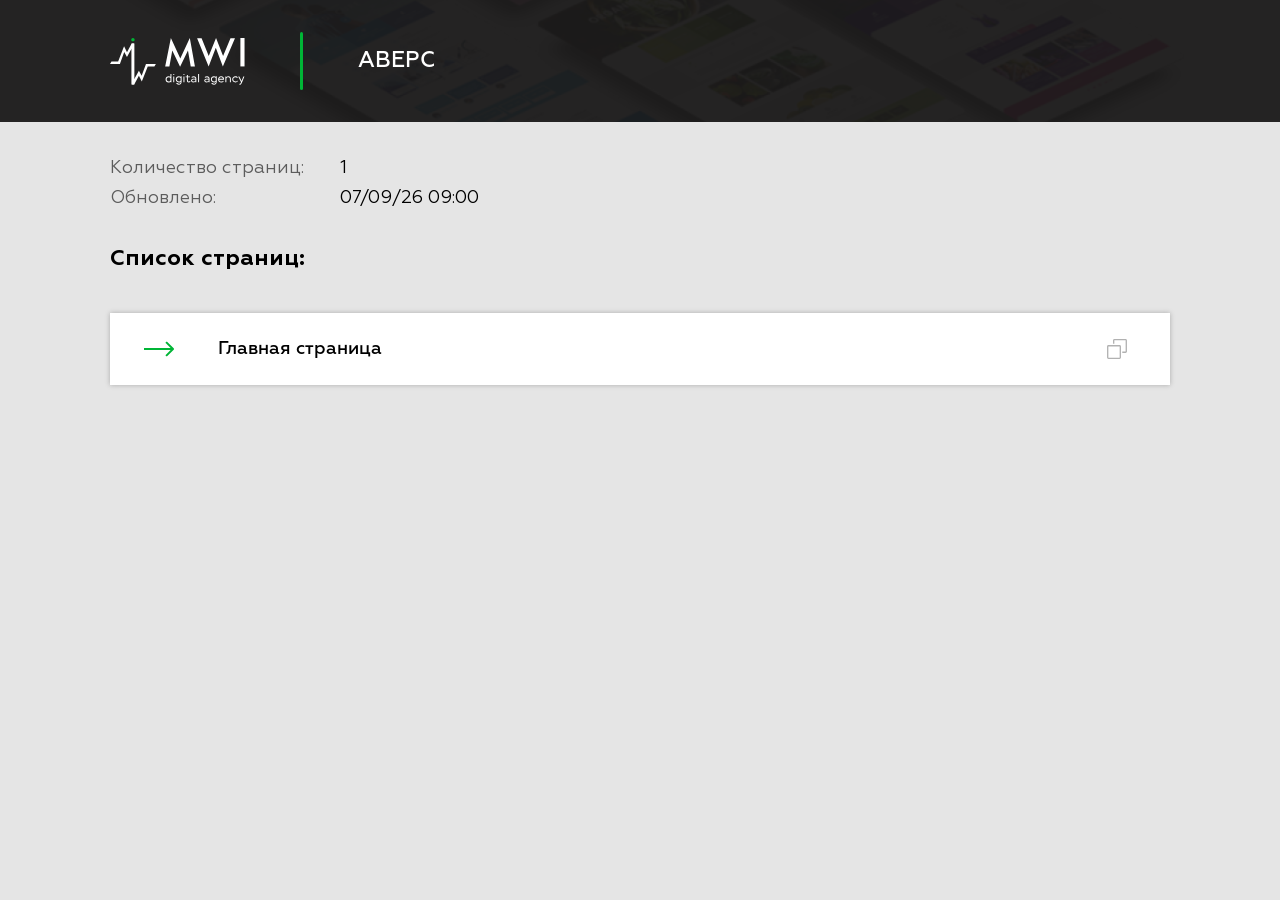
==== index.html @ b21f78b2 "first commit" ====
<!DOCTYPE html>
<html lang="ru">
	<head>
		<meta http-equiv="Content-Type" content="text/html; charset=utf-8">
		<!-- Переключение IE в последнию версию, на случай если в настройках пользователя стоит меньшая -->
		<meta http-equiv="X-UA-Compatible" content="IE=edge">

		<!-- Адаптирование страницы для мобильных устройств -->
		<meta name="viewport" content="width=device-width, initial-scale=1, maximum-scale=1">

		<!-- Запрет распознования номера телефона -->
		<meta name="format-detection" content="telephone=no">
		<meta name="SKYPE_TOOLBAR" content ="SKYPE_TOOLBAR_PARSER_COMPATIBLE">

		<!-- Заголовок страницы -->
		<title>Digital-агентство полного цикла. Создание и продвижение сайтов, SEO-оптимизация и контекстная реклама, а также комплексная поддержка</title>

		<!-- Данное значение часто используют(использовали) поисковые системы -->
		<meta name="description" content="">
		<meta name="keywords" content="">

		<!-- Традиционная иконка сайта, размер 16x16, прозрачность поддерживается. Рекомендуемый формат: .ico или .png -->
		<link rel="shortcut icon" href="/images/favicon.ico">

		<!-- Подключение файлов стилей -->
		<link rel="stylesheet" href="/stubMwi_css/stubMwi.css">
	</head>

	<body>
		<!-- Основная часть -->
		<div class="heade_stub">
			<div class="cont_stub">
				<div class="logo">
					<div>
						<img src="/stubMwi_img/mwiLogo.svg" alt="">
					</div>
				</div>

				<div class="sep"></div>

				<div class="name_stub">АВЕРС</div>
			</div>
		</div>


		<section class="section_stub">
			<div class="cont_stub">
				<div class="info">
					<div class="line">
						<div class="desc">Количество страниц:</div>

						<div class="val">1</div>
					</div>

					<div class="line">
						<div class="desc">Обновлено:</div>

						<div class="val">07/09/26 09:00</div>
					</div>
				</div>

				<div class="title">Список страниц:</div>

				<div class="pages">
					<a href="/main.html" class="page tooltip">
						Главная страница

						<button type="button" class="copy" data-href-link="https://ivanlayout.github.io/main.html"></button>

						<span class="tooltip_text">Ссылка скопирована</span>
					</a>
				</div>
			</div>
		</section>
		<!-- End Основная часть -->


		<!-- Подключение javascript файлов -->
		<script src="https:/code.jquery.com/jquery-3.5.1.min.js" integrity="sha256-9/aliU8dGd2tb6OSsuzixeV4y/faTqgFtohetphbbj0=" crossorigin="anonymous"></script>

		<script>
			$(function(){
				$('body').on('click', '.pages .page .copy', function(e) {
					e.preventDefault()
					$(this).parent().addClass('show')
					let value = $(this).data('href-link')

					let $temp = $("<input>")

					$("body").append($temp)

					$temp.val(value).select()

					document.execCommand("copy")

					$temp.remove()

					setTimeout(function(){
						$('.pages .page').removeClass('show')
					}, 1000)
				})
			})
		</script>
	</body>
</html>
---- stubMwi_css/stubMwi.css ----
@font-face
{
    font-family: 'Geometria';
    font-weight: normal;
    font-style: normal;

    font-display: swap;
    src: url('../stubMwi_fonts/Geometria.woff') format('woff'),
    url('../stubMwi_fonts/Geometria.ttf') format('truetype');
}

@font-face
{
    font-family: 'Geometria';
    font-weight: 500;
    font-style: normal;

    font-display: swap;
    src: url('../stubMwi_fonts/Geometria-Medium.woff') format('woff'),
    url('../stubMwi_fonts/Geometria-Medium.ttf') format('truetype');
}

@font-face
{
    font-family: 'Geometria';
    font-weight: 700;
    font-style: normal;

    font-display: swap;
    src: url('../stubMwi_fonts/Geometria-Bold.woff') format('woff'),
    url('../stubMwi_fonts/Geometria-Bold.ttf') format('truetype');
}


*
{
    box-sizing: border-box;
    margin: 0;
    padding: 0;
}

*:before,
*:after
{
    box-sizing: border-box;
}

img
{
    border: none;
}

textarea
{
    overflow: auto;
}

input,
textarea,
input:active,
textarea:active
{
    -webkit-border-radius: 0;
            border-radius: 0;
         outline: none transparent !important;
    box-shadow: none;

    -webkit-appearance: none;
            appearance: none;
    -moz-outline: none !important;
}

input[type=submit],
button[type=submit],
input[type=reset],
button[type=reset]
{
    -webkit-border-radius: 0;

    -webkit-appearance: none;
}

:focus
{
    outline: none;
}

:hover,
:active
{
    -webkit-tap-highlight-color: rgba(0,0,0,0);
    -webkit-touch-callout: none;
}


::-ms-clear
{
    display: none;
}



/*---------------
    Main styles
---------------*/
html
{
    background: #e5e5e5;

    -webkit-font-smoothing: antialiased;
    -moz-osx-font-smoothing: grayscale;
        -ms-text-size-adjust: 100%;
    -webkit-text-size-adjust: 100%;
}


body
{
    color: #000;
    font: 18px/23px 'Geometria';

    -webkit-tap-highlight-color: transparent;
    -webkit-touch-callout: none;
    -webkit-overflow-scrolling: touch;
    text-rendering: optimizeLegibility;
    text-decoration-skip: objects;
}

.cont_stub
{
    width: 100%;
    max-width: 1090px;
    margin: 0 auto;
    padding: 0 15px;
}


.heade_stub
{
    position: relative;

    padding: 32px 0;

    background: url(../stubMwi_img/bg_headStub.jpg) 50%/cover no-repeat;
}

.heade_stub:before
{
    position: absolute;
    top: 0;
    left: 0;

    width: 100%;
    height: 100%;

    content: '';

    background: rgba(28, 27, 27, .96);
}

.heade_stub .cont_stub
{
    position: relative;

    display: flex;

    justify-content: flex-start;
    align-items: center;
    align-content: center;
    flex-wrap: nowrap;
}

.heade_stub .logo
{
    flex-shrink: 0;
}

.heade_stub .logo a,
.heade_stub .logo img
{
    display: block;

    max-width: 100%;
}

.heade_stub .sep
{
    width: 3px;
    height: 58px;
    margin: 0 55px;

    border-radius: 50px;
    background: #00b536;

    flex-shrink: 0;
}

.heade_stub .name_stub
{
    color: #fff;
    font-size: 22px;
    font-weight: 500;
    line-height: normal;
}


.section_stub
{
    padding: 35px 0;
}

.section_stub .title
{
    font-size: 22px;
    font-weight: 700;
    line-height: 28px;
}

.section_stub .info
{
    margin-bottom: 35px;
}

.section_stub .info .line
{
    display: flex;

    justify-content: flex-start;
    align-items: flex-start;
    align-content: flex-start;
    flex-wrap: nowrap;
}

.section_stub .info .line + .line
{
    margin-top: 7px;
}

.section_stub .info .desc
{
    color: rgba(0,0,0,.6);

    width: 210px;
}

.section_stub .info .val
{
    width: calc(100% - 230px);
    margin-left: 20px;
}

.pages
{
    margin-top: 40px;
}

.pages .page
{
    color: #000;
    font-weight: 500;

    position: relative;

    display: block;
    display: flex;

    min-height: 72px;
    padding: 10px 80px 10px 108px;

    transition: .4s linear;
    text-decoration: none;

    background: #fff;
    box-shadow: 0 0 5px rgba(0, 0, 0, .25);

    justify-content: flex-start;
    align-items: center;
    align-content: center;
    flex-wrap: wrap;
}

.pages .page:hover
{
    color: #00b536;
}

.pages .page + .page
{
    margin-top: 15px;
}

.pages .page:before
{
    position: absolute;
    top: 50%;
    left: 34px;

    width: 30px;
    height: 16px;
    margin-top: -8px;

    content: '';
    transition: .4s linear;

    background: url(../stubMwi_img/arrow_stub.svg) 0 0 no-repeat;
}

.pages .page:hover:before
{
    left: 60px;
}

.pages .page .copy
{
    position: absolute;
    top: 50%;
    right: 43px;

    display: block;

    width: 20px;
    height: 20px;
    margin-top: -10px;

    cursor: pointer;
    transition: .2s linear;

    opacity: .3;
    border: none;
    background: url(../stubMwi_img/copy_stub.svg) 0 0 no-repeat;
}

.pages .page .copy:hover
{
    opacity: 1;
}

.pages .page .tooltip_text
{
    color: #000;
    font-size: 14px;
    line-height: 18px;

    position: absolute;
    z-index: 99;
    right: 0;
    bottom: calc(100% + 12px);

    display: block;
    visibility: hidden;

    width: 200px;
    padding: 15px 20px;

    transition: .2s linear;
    text-align: center;
    pointer-events: none;

    opacity: 0;
    background: #fff;
    box-shadow: 0 0 5px rgba(0,0,0,.25);
}

.pages .page .tooltip_text:before
{
    position: absolute;
    z-index: 1;
    right: 48px;
    bottom: -7px;

    display: block;

    width: 14px;
    height: 14px;

    content: '';
    transform: rotate(45deg);

    background: #fff;
    box-shadow: 0 0 5px rgba(0,0,0,.25);
}

.pages .page .tooltip_text:after
{
    position: absolute;
    z-index: 2;
    bottom: 0;
    left: 0;

    display: block;

    width: 100%;
    height: 15px;

    content: '';

    background: #fff;
}

.pages .page.show .tooltip_text
{
    visibility: visible;

    opacity: 1;
}


@media (max-width: 767px)
{
    body
    {
        font-size: 16px;
        line-height: 20px;
    }


    .heade_stub
    {
        padding: 15px 0;
    }

    .heade_stub .logo
    {
        width: 100px;
    }

    .heade_stub .sep
    {
        margin: 0 20px;
    }

    .heade_stub .name_stub
    {
        font-size: 18px;
    }


    .section_stub .info .desc
    {
        width: 190px;
    }

    .section_stub .info .val
    {
        width: calc(100% - 210px);
        margin-left: 20px;
    }


    .pages .page
    {
        padding-right: 50px;
        padding-left: 70px;
    }

    .pages .page:before
    {
        left: 15px;
    }

    .pages .page:hover:before
    {
        left: 30px;
    }

    .pages .page .copy
    {
        right: 15px;
    }

    .pages .page .tooltip_text:before
    {
        right: 18px;
    }
}


@media (max-width: 479px)
{
    body
    {
        font-size: 14px;
        line-height: 18px;
    }


    .heade_stub
    {
        padding: 10px 0;
    }

    .heade_stub .cont_stub
    {
        flex-wrap: wrap;
    }

    .heade_stub .logo
    {
        margin: 0 auto;
    }

    .heade_stub .sep
    {
        display: none;
    }

    .heade_stub .name_stub
    {
        font-size: 16px;

        width: 100%;
        margin-top: 20px;

        text-align: center;
    }


    .section_stub .info .desc
    {
        width: auto;
    }

    .section_stub .info .val
    {
        width: auto;
    }


    .pages .page
    {
        min-height: 60px;
    }
}
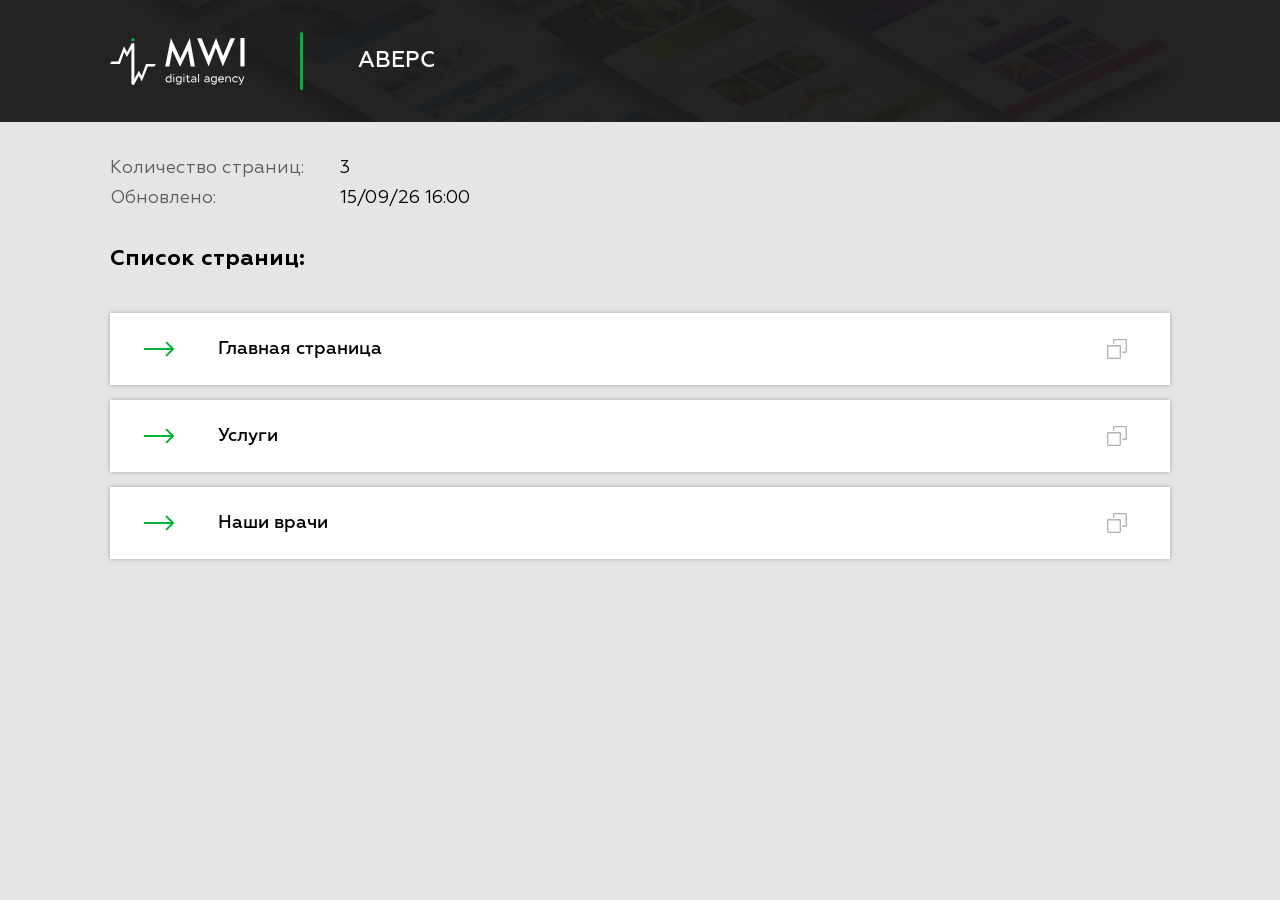
==== commit 7d5653eb: "index page" ====
--- a/index.html
+++ b/index.html
@@ -20,10 +20,10 @@
 		<meta name="keywords" content="">
 
 		<!-- Традиционная иконка сайта, размер 16x16, прозрачность поддерживается. Рекомендуемый формат: .ico или .png -->
-		<link rel="shortcut icon" href="/images/favicon.ico">
+		<link rel="shortcut icon" href="https://ivanlayout.github.io/avers-vet/images/favicon.ico">
 
 		<!-- Подключение файлов стилей -->
-		<link rel="stylesheet" href="/stubMwi_css/stubMwi.css">
+		<link rel="stylesheet" href="https://ivanlayout.github.io/avers-vet/stubMwi_css/stubMwi.css">
 	</head>
 
 	<body>
@@ -32,7 +32,7 @@
 			<div class="cont_stub">
 				<div class="logo">
 					<div>
-						<img src="/stubMwi_img/mwiLogo.svg" alt="">
+						<img src="https://ivanlayout.github.io/avers-vet/stubMwi_img/mwiLogo.svg" alt="">
 					</div>
 				</div>
 
@@ -49,23 +49,37 @@
 					<div class="line">
 						<div class="desc">Количество страниц:</div>
 
-						<div class="val">1</div>
+						<div class="val">3</div>
 					</div>
 
 					<div class="line">
 						<div class="desc">Обновлено:</div>
 
-						<div class="val">07/09/26 09:00</div>
+						<div class="val">15/09/26 16:00</div>
 					</div>
 				</div>
 
 				<div class="title">Список страниц:</div>
 
 				<div class="pages">
-					<a href="/main.html" class="page tooltip">
+					<a href="https://ivanlayout.github.io/avers-vet/main.html" class="page tooltip">
 						Главная страница
 
-						<button type="button" class="copy" data-href-link="https://ivanlayout.github.io/main.html"></button>
+						<button type="button" class="copy" data-href-link="https://ivanlayout.github.io/avers-vet/main.html"></button>
+
+						<span class="tooltip_text">Ссылка скопирована</span>
+					</a>
+					<a href="https://ivanlayout.github.io/avers-vet/services.html" class="page tooltip">
+						Услуги
+
+						<button type="button" class="copy" data-href-link="https://ivanlayout.github.io/avers-vet/services.html"></button>
+
+						<span class="tooltip_text">Ссылка скопирована</span>
+					</a>
+					<a href="https://ivanlayout.github.io/avers-vet/doctors.html" class="page tooltip">
+						Наши врачи
+
+						<button type="button" class="copy" data-href-link="https://ivanlayout.github.io/avers-vet/doctors.html"></button>
 
 						<span class="tooltip_text">Ссылка скопирована</span>
 					</a>
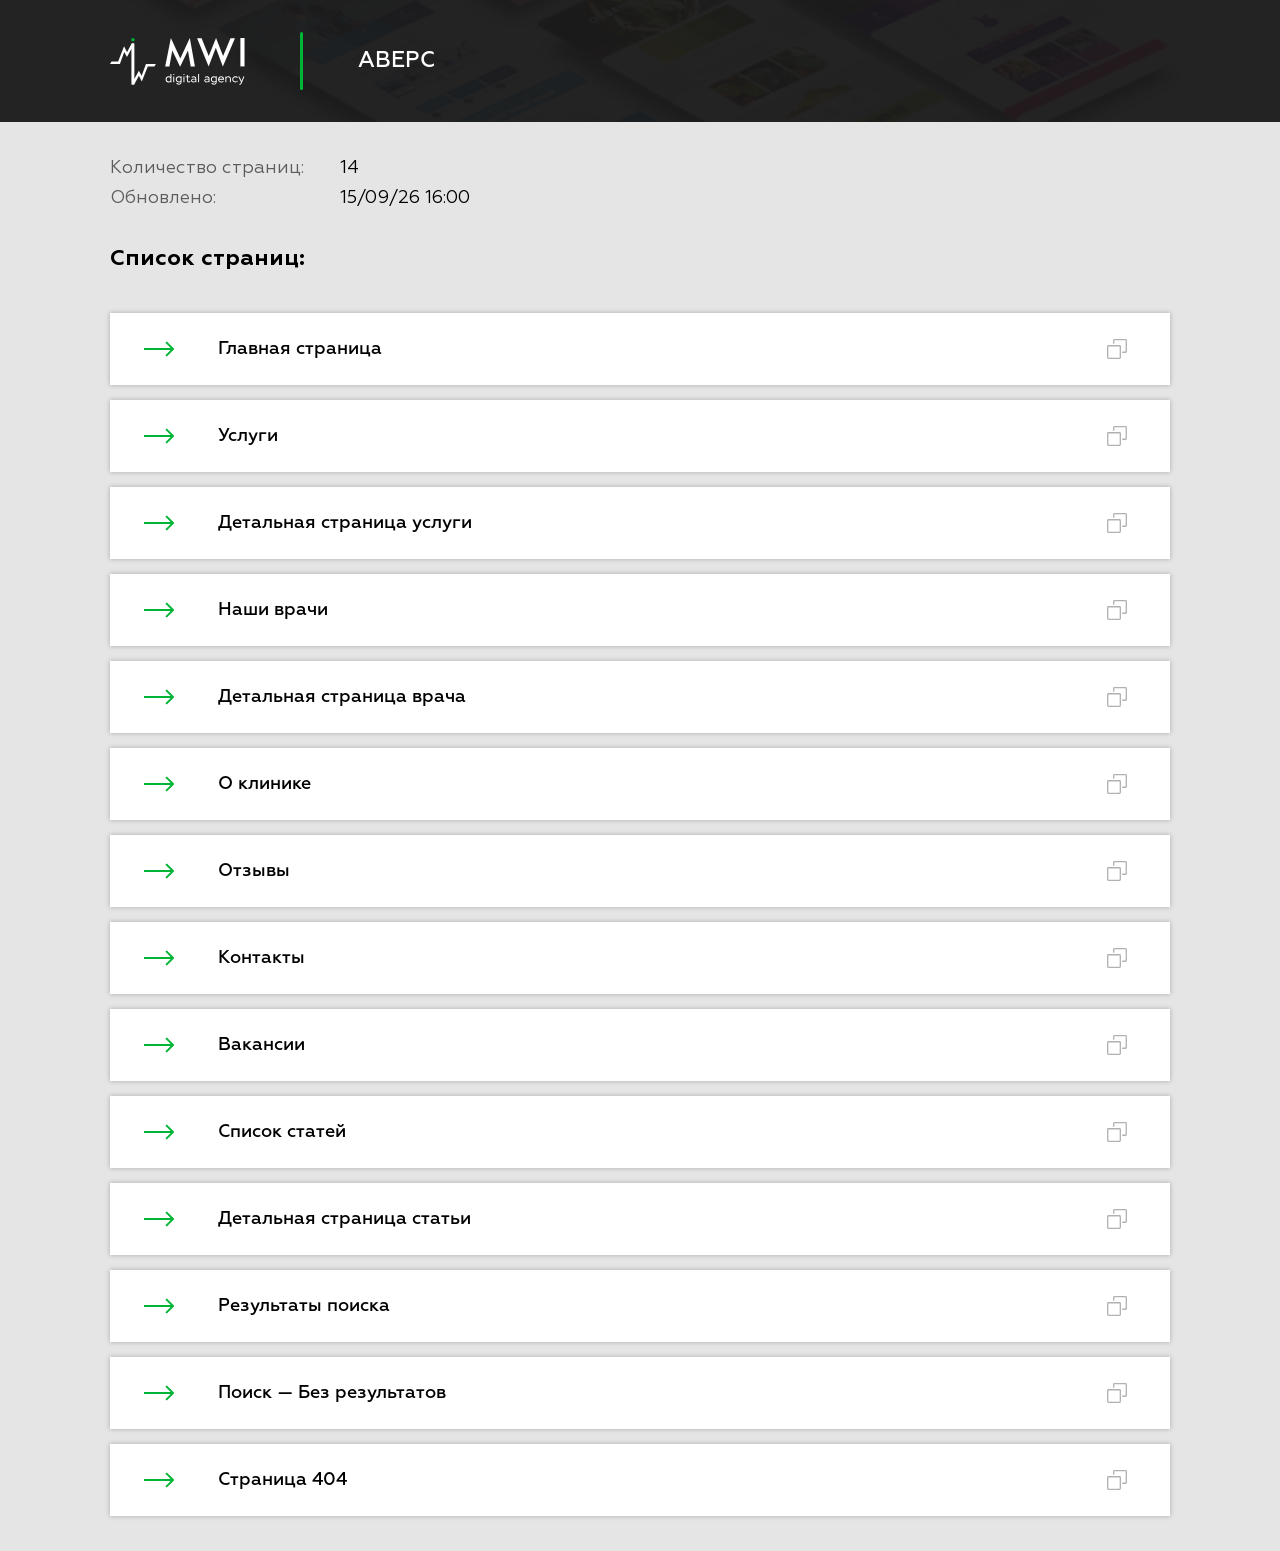
==== commit cccbc7d6: "index correction" ====
--- a/index.html
+++ b/index.html
@@ -49,7 +49,7 @@
 					<div class="line">
 						<div class="desc">Количество страниц:</div>
 
-						<div class="val">3</div>
+						<div class="val">14</div>
 					</div>
 
 					<div class="line">
@@ -76,10 +76,87 @@
 
 						<span class="tooltip_text">Ссылка скопирована</span>
 					</a>
+					<a href="https://ivanlayout.github.io/avers-vet/service_page.html" class="page tooltip">
+						Детальная страница услуги
+
+						<button type="button" class="copy" data-href-link="https://ivanlayout.github.io/avers-vet/service_page.html"></button>
+
+						<span class="tooltip_text">Ссылка скопирована</span>
+					</a>
 					<a href="https://ivanlayout.github.io/avers-vet/doctors.html" class="page tooltip">
 						Наши врачи
 
 						<button type="button" class="copy" data-href-link="https://ivanlayout.github.io/avers-vet/doctors.html"></button>
+
+						<span class="tooltip_text">Ссылка скопирована</span>
+					</a>
+					<a href="https://ivanlayout.github.io/avers-vet/doctor.html" class="page tooltip">
+						Детальная страница врача
+
+						<button type="button" class="copy" data-href-link="https://ivanlayout.github.io/avers-vet/doctor.html"></button>
+
+						<span class="tooltip_text">Ссылка скопирована</span>
+					</a>
+					<a href="https://ivanlayout.github.io/avers-vet/about.html" class="page tooltip">
+						О клинике
+
+						<button type="button" class="copy" data-href-link="https://ivanlayout.github.io/avers-vet/about.html"></button>
+
+						<span class="tooltip_text">Ссылка скопирована</span>
+					</a>
+					<a href="https://ivanlayout.github.io/avers-vet/reviews.html" class="page tooltip">
+						Отзывы
+
+						<button type="button" class="copy" data-href-link="https://ivanlayout.github.io/avers-vet/reviews.html"></button>
+
+						<span class="tooltip_text">Ссылка скопирована</span>
+					</a>
+					<a href="https://ivanlayout.github.io/avers-vet/contacts.html" class="page tooltip">
+						Контакты
+
+						<button type="button" class="copy" data-href-link="https://ivanlayout.github.io/avers-vet/contacts.html"></button>
+
+						<span class="tooltip_text">Ссылка скопирована</span>
+					</a>
+					<a href="https://ivanlayout.github.io/avers-vet/vacancy.html" class="page tooltip">
+						Вакансии
+
+						<button type="button" class="copy" data-href-link="https://ivanlayout.github.io/avers-vet/vacancy.html"></button>
+
+						<span class="tooltip_text">Ссылка скопирована</span>
+					</a>
+					<a href="https://ivanlayout.github.io/avers-vet/articles.html" class="page tooltip">
+						Список статей
+
+						<button type="button" class="copy" data-href-link="https://ivanlayout.github.io/avers-vet/articles.html"></button>
+
+						<span class="tooltip_text">Ссылка скопирована</span>
+					</a>
+					<a href="https://ivanlayout.github.io/avers-vet/article.html" class="page tooltip">
+						Детальная страница статьи
+
+						<button type="button" class="copy" data-href-link="https://ivanlayout.github.io/avers-vet/article.html"></button>
+
+						<span class="tooltip_text">Ссылка скопирована</span>
+					</a>
+					<a href="https://ivanlayout.github.io/avers-vet/search.html" class="page tooltip">
+						Результаты поиска
+
+						<button type="button" class="copy" data-href-link="https://ivanlayout.github.io/avers-vet/search.html"></button>
+
+						<span class="tooltip_text">Ссылка скопирована</span>
+					</a>
+					<a href="https://ivanlayout.github.io/avers-vet/search_empty.html" class="page tooltip">
+						Поиск — Без результатов
+
+						<button type="button" class="copy" data-href-link="https://ivanlayout.github.io/avers-vet/search_empty.html"></button>
+
+						<span class="tooltip_text">Ссылка скопирована</span>
+					</a>
+					<a href="https://ivanlayout.github.io/avers-vet/404.html" class="page tooltip">
+						Страница 404
+
+						<button type="button" class="copy" data-href-link="https://ivanlayout.github.io/avers-vet/404.html"></button>
 
 						<span class="tooltip_text">Ссылка скопирована</span>
 					</a>
